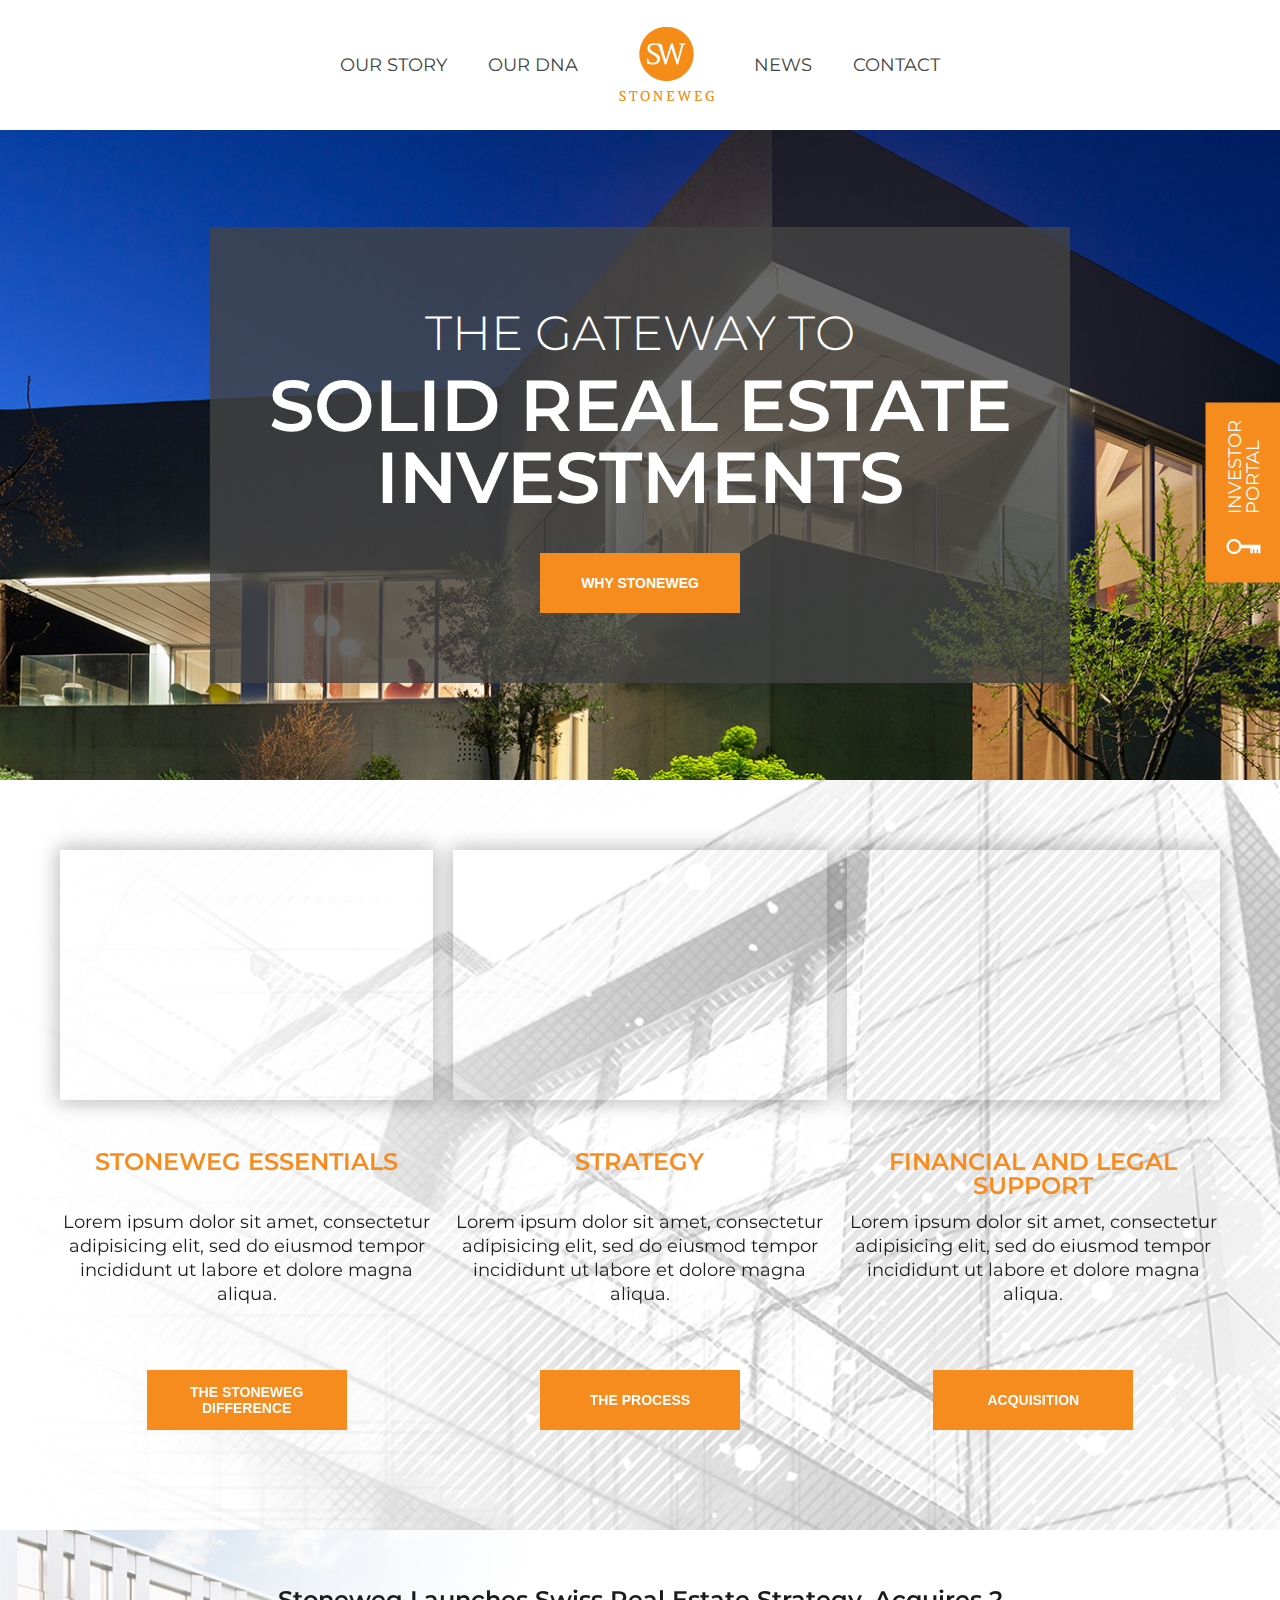
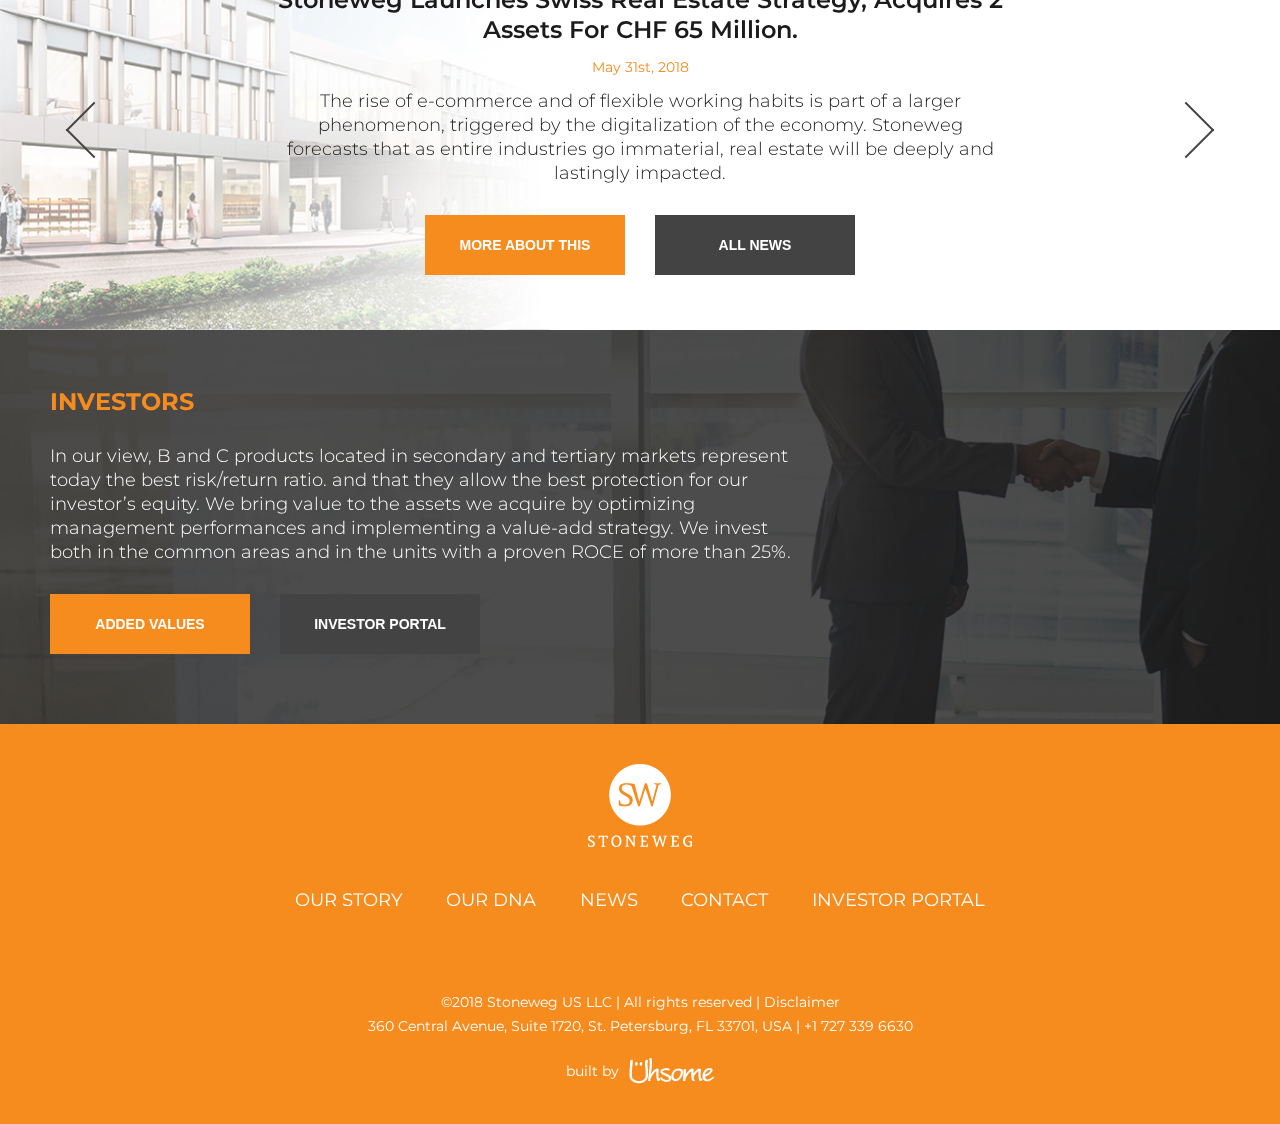
==== index.html @ e0aedd63 "homepage added (without mobile menu)" ====
<!DOCTYPE html>
<html lang="en" dir="ltr">
  <head>
    <meta charset="utf-8">
    <meta name="viewport" content="width=device-width, initial-scale=1">
    <title></title>
    <link rel="stylesheet" href="css/reset.css">
    <link rel="stylesheet" href="https://use.fontawesome.com/releases/v5.0.13/css/all.css" integrity="sha384-DNOHZ68U8hZfKXOrtjWvjxusGo9WQnrNx2sqG0tfsghAvtVlRW3tvkXWZh58N9jp" crossorigin="anonymous">
    <link rel="stylesheet" type="text/css" href="slick/slick.css"/>
    <link rel="stylesheet" type="text/css" href="slick/slick-theme.css"/>
    <link rel="stylesheet" href="css/main.css">
  </head>
  <body>

    <header>
        <nav>
            <ul>
                <li> <a href="#">our story</a> </li>
                <li> <a href="#">our DNA</a> </li>
                <li class="logo"> <a class="logo-link" href="#"> <img src="images/logo.png" alt=""> </a> </li>
                <li> <a href="#">news</a> </li>
                <li> <a href="#">contact</a> </li>
            </ul>
        </nav>
    </header>


    <section id="home-top">
        <div class="investor-portal">
            <div class="portal-key">
                <img src="images/portal-key.png" alt="">
            </div>
            <div class="portal-txt">
                <p>investor</p>
                <p>portal</p>
            </div>
        </div>

        <div class="home-top-title">
            <div class="home-top-title-wrap">
                <h3>The gateWAY to</h3>
                <h1>solid real estate <br>
                    investments</h1>
            </div>

            <div class="home-top-btn">
                <button class="button btn-org" type="button" name="button">why Stoneweg</button>
            </div>
        </div>
    </section>


    <section id="home-strategy">
        <div class="wrapper">
            <ul class="ul-strategy-list">
                <li>
                    <div class="video-box">
                        <iframe width="380" height="250" src="https://www.youtube.com/embed/Ktf5aG9CHnc" frameborder="0" allow="autoplay; encrypted-media" allowfullscreen></iframe>
                    </div>

                    <div class="content-box">
                        <div class="content-title">
                            <h3>stoneweg essentials</h3>
                        </div>
                        <div class="content-txt">
                            <p>Lorem ipsum dolor sit amet, consectetur adipisicing elit, sed do eiusmod tempor incididunt ut labore et dolore magna aliqua.</p>
                        </div>
                        <div class="content-btn">
                            <button class="button btn-org" type="button" name="button">
                                THE STONEWEG <br>
                                DIFFERENCE
                            </button>
                        </div>
                    </div>
                </li>

                <li>
                    <div class="video-box">
                        <iframe width="380" height="250" src="https://www.youtube.com/embed/Ktf5aG9CHnc" frameborder="0" allow="autoplay; encrypted-media" allowfullscreen></iframe>
                    </div>

                    <div class="content-box">
                        <div class="content-title">
                            <h3>STRATEGY</h3>
                        </div>
                        <div class="content-txt">
                            <p>Lorem ipsum dolor sit amet, consectetur adipisicing elit, sed do eiusmod tempor incididunt ut labore et dolore magna aliqua.</p>
                        </div>
                        <div class="content-btn">
                            <button class="button btn-org" type="button" name="button">
                                THE process
                            </button>
                        </div>
                    </div>
                </li>

                <li>
                    <div class="video-box">
                        <iframe width="380" height="250" src="https://www.youtube.com/embed/Ktf5aG9CHnc" frameborder="0" allow="autoplay; encrypted-media" allowfullscreen></iframe>
                    </div>

                    <div class="content-box">
                        <div class="content-title">
                            <h3>FINANCIAL AND LEGAL
                                SUPPORT</h3>
                        </div>
                        <div class="content-txt">
                            <p>Lorem ipsum dolor sit amet, consectetur adipisicing elit, sed do eiusmod tempor incididunt ut labore et dolore magna aliqua.</p>
                        </div>
                        <div class="content-btn">
                            <button class="button btn-org" type="button" name="button">
                                acquisition
                            </button>
                        </div>
                    </div>
                </li>
            </ul>
        </div>
    </section>


    <section id="home-slider">
        <div class="home-slider-bg"></div>
        <div class="wrapper">
            <div class="slider">
                <div class="home-slider-content">
                    <div class="slider-title">
                        <h3>Stoneweg Launches Swiss Real Estate Strategy, Acquires 2 Assets For CHF 65 Million.</h3>
                        <p class="slider-cont-date">May 31st, 2018</p>
                    </div>
                    <div class="slider-content">
                        <p>The rise of e-commerce and of flexible working habits is part of a larger phenomenon, triggered by the digitalization of the economy. Stoneweg forecasts that as entire industries go immaterial, real estate will be deeply and lastingly impacted.</p>
                    </div>
                    <div class="slider-cont-btns">
                        <button class="button btn-org" type="button" name="button">more about this</button>
                        <button class="button btn-grey" type="button" name="button">all news</button>
                    </div>
                </div>

                <div class="home-slider-content">
                    <div class="slider-title">
                        <h3>Stoneweg Launches Swiss Real Estate Strategy, Acquires 2 Assets For CHF 65 Million.</h3>
                        <p class="slider-cont-date">May 31st, 2018</p>
                    </div>
                    <div class="slider-content">
                        <p>The rise of e-commerce and of flexible working habits is part of a larger phenomenon, triggered by the digitalization of the economy. Stoneweg forecasts that as entire industries go immaterial, real estate will be deeply and lastingly impacted.</p>
                    </div>
                    <div class="slider-cont-btns">
                        <button class="button btn-org" type="button" name="button">more about this</button>
                        <button class="button btn-grey" type="button" name="button">all news</button>
                    </div>
                </div>
            </div>
        </div>
    </section>


    <section id="home-investors" class="investors">
        <div class="wrapper">
            <div class="investors-content">
                <h4>INVESTORS</h4>
                <p>In our view, B and C products located in secondary and tertiary markets represent today the best risk/return ratio. and that they allow the best protection for our investor’s equity. We bring value to the assets we acquire by optimizing management performances and implementing a value-add strategy. We invest both in the common areas and in the units with a proven ROCE of more than 25%.</p>
                <div class="investors-btns">
                  <button class="button btn-org" type="button" name="button">added values</button>
                  <button class="button btn-grey" type="button" name="button">investor portal</button>
                </div>
            </div>
        </div>
    </section>


    <footer>
        <div class="footer-inner">
            <div class="logo-footer">
                <a href="#"> <img src="images/logo-footer.png" alt=""> </a>
            </div>
            <div class="nav-footer">
                <ul>
                    <li> <a href="#">our story</a> </li>
                    <li> <a href="#">our DNA</a> </li>
                    <li> <a href="#">news</a> </li>
                    <li> <a href="#">contact</a> </li>
                    <li> <a href="#">investor portal</a> </li>
                </ul>
            </div>
            <div class="socials-footer">
                <ul>
                    <li> <a href="#"> <i class="fab fa-facebook-f"></i> </a> </li>
                    <li> <a href="#"> <i class="fab fa-linkedin-in"></i> </a> </li>
                    <li> <a href="#"> <i class="fab fa-twitter"></i> </a> </li>
                </ul>
            </div>
            <div class="copyright">
                <p>©2018 Stoneweg US LLC   |   All rights reserved   |   Disclaimer</p>
                <p>360 Central Avenue, Suite 1720, St. Petersburg, FL 33701, USA  |  +1 727 339 6630</p>
                <p class="uhsome">
                  <span class="built-by">built by</span>
                  <span class="uhsome-logo"> <a class="uhsome-link" href="#"></a> </span>
                </p>
            </div>
        </div>
    </footer>


    <script type="text/javascript" src="js/jquery-3.3.1.min.js"></script>
    <script type="text/javascript" src="slick/slick.min.js"></script>
    <script type="text/javascript" src="js/main.js"></script>

  </body>
</html>
---- css/main.css ----
@import url("https://fonts.googleapis.com/css?family=Montserrat:300,300i,400,400i,500,500i,600,600i,700,700i,800,800i,900,900i");
* {
  -webkit-box-sizing: border-box;
  box-sizing: border-box;
}

a {
  text-decoration: none;
  font-size: 18px;
  font-weight: 400;
}

body {
  font-size: 18px;
  color: #1b1b1b;
  font-family: 'Montserrat', sans-serif;
  font-weight: 400;
}

.wrapper {
  max-width: 1200px;
  padding: 0 10px;
  margin: 0 auto;
}

.button {
  max-width: 200px;
  width: 100%;
  height: 60px;
  color: #ffffff;
  border: none;
  cursor: pointer;
  text-transform: uppercase;
  font-size: 14px;
  font-weight: 600;
  display: block;
  margin: 0 auto;
  -webkit-transition: all .1s ease;
  -o-transition: all .1s ease;
  transition: all .1s ease;
}

.btn-org {
  background: #f68b1e;
  background: #f68b1e;
  -webkit-transition: all .1s ease;
  -o-transition: all .1s ease;
  transition: all .1s ease;
}

.btn-org:hover {
  background: #d87109;
}

.btn-grey {
  background: #434343;
  background: #434343;
  -webkit-transition: all .1s ease;
  -o-transition: all .1s ease;
  transition: all .1s ease;
}

.btn-grey:hover {
  background: #2a2a2a;
}

header {
  width: 100%;
  background: #fff;
  min-height: 130px;
  display: -webkit-box;
  display: -ms-flexbox;
  display: flex;
  -webkit-box-align: center;
  -ms-flex-align: center;
  align-items: center;
}

header nav {
  max-width: 660px;
  padding: 0 10px;
  width: 100%;
  margin: 0 auto;
}

header ul {
  display: -webkit-box;
  display: -ms-flexbox;
  display: flex;
  -webkit-box-align: center;
  -ms-flex-align: center;
  align-items: center;
  -webkit-box-pack: justify;
  -ms-flex-pack: justify;
  justify-content: space-between;
}

header li {
  margin: 0 20px;
}

header a {
  display: block;
  color: #434343;
  padding: 10px 0;
  text-transform: uppercase;
}

header a:hover {
  border-bottom: 2px solid #f68b1e;
}

header a:active {
  border-bottom: 2px solid #f68b1e;
}

header a.logo-link:hover {
  border: none;
}

footer {
  width: 100%;
  height: 400px;
  background: #f68b1e;
  color: #ffffff;
  padding: 20px 0;
}

footer a {
  color: #ffffff;
}

.footer-inner {
  max-width: 750px;
  width: 100%;
  height: 100%;
  margin: 0 auto;
  padding: 0 10px;
  display: -webkit-box;
  display: -ms-flexbox;
  display: flex;
  -webkit-box-orient: vertical;
  -webkit-box-direction: normal;
  -ms-flex-direction: column;
  flex-direction: column;
  -ms-flex-pack: distribute;
  justify-content: space-around;
}

.logo-footer {
  display: -webkit-box;
  display: -ms-flexbox;
  display: flex;
  -webkit-box-pack: center;
  -ms-flex-pack: center;
  justify-content: center;
}

.nav-footer {
  width: 100%;
}

.nav-footer ul {
  width: 100%;
  display: -webkit-box;
  display: -ms-flexbox;
  display: flex;
  -webkit-box-pack: justify;
  -ms-flex-pack: justify;
  justify-content: space-between;
}

.nav-footer li {
  margin: 0 20px;
}

.nav-footer a {
  text-transform: uppercase;
}

.socials-footer {
  max-width: 240px;
  width: 100%;
  margin: 0 auto;
  padding: 0 10px;
}

.socials-footer ul {
  width: 100%;
  display: -webkit-box;
  display: -ms-flexbox;
  display: flex;
  -webkit-box-pack: justify;
  -ms-flex-pack: justify;
  justify-content: space-between;
}

.socials-footer i {
  font-size: 26px;
}

.copyright {
  max-width: 600px;
  width: 100%;
  padding: 0 10px;
  text-align: center;
  margin: 0 auto;
}

.copyright p {
  font-size: 14px;
  line-height: 24px;
}

.uhsome {
  margin-top: 20px;
  display: -webkit-box;
  display: -ms-flexbox;
  display: flex;
  -webkit-box-align: center;
  -ms-flex-align: center;
  align-items: center;
  -webkit-box-pack: center;
  -ms-flex-pack: center;
  justify-content: center;
}

.uhsome-link {
  display: block;
  margin-left: 10px;
  background: url(../images/uhsome.png) no-repeat center center;
  background-size: cover;
  width: 85px;
  height: 26px;
}

#home-top {
  width: 100%;
  height: 650px;
  background: url(../images/home-top-bg.jpg) no-repeat center center;
  background-size: cover;
  position: relative;
  display: -webkit-box;
  display: -ms-flexbox;
  display: flex;
  -webkit-box-align: center;
  -ms-flex-align: center;
  align-items: center;
  -webkit-box-pack: center;
  -ms-flex-pack: center;
  justify-content: center;
  padding: 0 80px;
}

.investor-portal {
  position: absolute;
  right: -53px;
  top: 50%;
  -webkit-transform: translateY(-50%);
  -ms-transform: translateY(-50%);
  transform: translateY(-50%);
  width: 180px;
  height: 75px;
  background: #f68b1e;
  color: #ffffff;
  display: -webkit-box;
  display: -ms-flexbox;
  display: flex;
  -webkit-box-pack: space-evenly;
  -ms-flex-pack: space-evenly;
  justify-content: space-evenly;
  -webkit-box-align: center;
  -ms-flex-align: center;
  align-items: center;
  -ms-transform: rotate(20deg);
  -webkit-transform: rotate(20deg);
  transform: rotate(-90deg);
  cursor: pointer;
  background: #f68b1e;
  -webkit-transition: all .1s ease;
  -o-transition: all .1s ease;
  transition: all .1s ease;
}

.investor-portal:hover {
  background: #d87109;
}

.portal-key {
  -webkit-transform: rotate(90deg);
  -ms-transform: rotate(90deg);
  transform: rotate(90deg);
}

.portal-txt p {
  text-transform: uppercase;
}

.home-top-title {
  max-width: 860px;
  width: 100%;
  padding: 70px 0;
  background: rgba(67, 67, 67, 0.8);
  color: #ffffff;
}

.home-top-title-wrap {
  text-align: center;
  text-transform: uppercase;
}

.home-top-title-wrap h3 {
  font-size: 48px;
  line-height: 72px;
  font-weight: 300;
}

.home-top-title-wrap h1 {
  font-size: 72px;
  font-weight: 600;
}

.home-top-btn {
  margin-top: 40px;
}

#home-strategy {
  padding: 70px 0 100px;
  background: url(../images/home-strategy-bg.png) no-repeat center right;
  background-size: cover;
}

.ul-strategy-list {
  display: -webkit-box;
  display: -ms-flexbox;
  display: flex;
  -webkit-box-pack: justify;
  -ms-flex-pack: justify;
  justify-content: space-between;
}

.ul-strategy-list li {
  max-width: 380px;
  width: 100%;
  margin: 0 10px;
}

.ul-strategy-list iframe {
  width: 100%;
}

.video-box {
  width: 100%;
  height: 250px;
  -webkit-box-shadow: 0px 0px 20px 5px rgba(0, 0, 0, 0.1), 0 0px 20px 0px rgba(0, 0, 0, 0.2);
  box-shadow: 0px 0px 20px 5px rgba(0, 0, 0, 0.1), 0 0px 20px 0px rgba(0, 0, 0, 0.2);
  margin-bottom: 50px;
}

.content-title {
  min-height: 60px;
}

.content-title h3 {
  text-align: center;
  font-weight: 600;
  font-size: 24px;
  color: #f68b1e;
  text-transform: uppercase;
}

.content-txt {
  min-height: 140px;
  margin-bottom: 20px;
}

.content-txt p {
  text-align: center;
  line-height: 24px;
}

#home-slider {
  width: 100%;
  min-height: 400px;
  position: relative;
}

#home-slider .wrapper {
  z-index: 2;
  position: absolute;
  max-width: 1200px;
  width: 100%;
  height: 100%;
  padding: 0 10px;
  left: 0;
  right: 0;
  margin: auto;
  display: -webkit-box;
  display: -ms-flexbox;
  display: flex;
  -webkit-box-align: center;
  -ms-flex-align: center;
  align-items: center;
}

.home-slider-bg {
  z-index: 1;
  position: absolute;
  left: 0;
  top: 0;
  height: 100%;
  width: 550px;
  background: url(../images/home-slider-bg.png) no-repeat center left;
  background-size: cover;
}

.slider {
  max-width: 750px;
  width: 100%;
  margin: 0 auto;
}

.slick-arrow {
  width: 31px;
  height: 58px;
}

.slick-arrow::before {
  content: '';
}

.slick-arrow:hover {
  opacity: .7;
}

.slick-arrow.slick-prev {
  left: -200px;
  background: url(../images/arrow-prev.png) no-repeat center center;
}

.slick-arrow.slick-next {
  right: -200px;
  background: url(../images/arrow-next.png) no-repeat center center;
}

.home-slider-content {
  max-width: 750px;
  width: 100%;
  padding: 0 10px;
  margin: 0 auto;
}

.slider-title {
  margin-bottom: 15px;
}

.slider-title h3 {
  font-weight: 600;
  font-size: 24px;
  line-height: 30px;
  margin-bottom: 15px;
  text-align: center;
}

.slider-title p {
  font-size: 14px;
  color: #f68b1e;
  text-align: center;
}

.slider-content {
  margin-bottom: 30px;
}

.slider-content p {
  font-weight: 300;
  line-height: 24px;
  text-align: center;
}

.slider-cont-btns {
  display: -webkit-box;
  display: -ms-flexbox;
  display: flex;
  -webkit-box-pack: center;
  -ms-flex-pack: center;
  justify-content: center;
  display: flex;
  justify-content: center;
}

.slider-cont-btns button {
  margin: 0 15px;
}

.investors {
  width: 100%;
  padding: 60px 0 70px;
  background: url(../images/inverstors-bg.png) no-repeat center center;
  background-size: cover;
}

.investors-content {
  max-width: 760px;
  width: 100%;
}

.investors-content h4 {
  font-size: 24px;
  color: #f68b1e;
}

.investors-content p {
  font-weight: 300;
  line-height: 24px;
  margin: 30px 0;
  color: #ffffff;
}

.investors-btns {
  display: -webkit-box;
  display: -ms-flexbox;
  display: flex;
}

.investors-btns button {
  margin: 0;
}

.investors-btns button.btn-org {
  margin-right: 30px;
}

@media screen and (max-width: 1200px) {
  .slick-arrow.slick-prev {
    left: -30px;
  }
  .slick-arrow.slick-next {
    right: -30px;
  }
}

@media screen and (max-width: 768px) {
  header nav {
    display: none;
  }
  .button {
    max-width: 150px;
    width: 100%;
    height: 45px;
    font-size: 12px;
  }
  .investor-portal {
    top: 0;
    -webkit-transform: rotate(0deg);
    -ms-transform: rotate(0deg);
    transform: rotate(0deg);
    left: 0;
    right: 0;
    margin: auto;
    height: 60px;
  }
  .investor-portal p {
    font-size: 14px;
  }
  .home-top-title {
    padding: 30px 20px;
    max-width: 500px;
    width: 100%;
  }
  .home-top-title-wrap h3 {
    font-size: 28px;
  }
  .home-top-title-wrap h1 {
    font-size: 32px;
  }
  #home-strategy {
    padding: 40px 0;
  }
  .ul-strategy-list {
    -ms-flex-wrap: wrap;
    flex-wrap: wrap;
    -webkit-box-pack: center;
    -ms-flex-pack: center;
    justify-content: center;
  }
  .ul-strategy-list li {
    max-width: 380px;
    width: 100%;
    margin: 0 10px;
    margin-bottom: 40px;
  }
  .ul-strategy-list li:last-child {
    margin-bottom: 0;
  }
  .video-box {
    margin-bottom: 30px;
  }
  #home-slider .wrapper {
    max-width: 550px;
    padding: 0 50px;
  }
  .slider-title h3 {
    font-size: 18px;
    line-height: 20px;
  }
  .slider-title p {
    font-size: 10px;
  }
  .slider-content p {
    font-size: 16px;
  }
  .investors {
    padding: 30px 0;
  }
  .investors-content {
    text-align: center;
  }
  .investors-content h4 {
    font-size: 20px;
  }
  .investors-content p {
    font-size: 16px;
    line-height: 24px;
  }
  .investors-btns {
    -webkit-box-pack: center;
    -ms-flex-pack: center;
    justify-content: center;
  }
  .home-slider-bg {
    max-width: 550px;
    width: 100%;
  }
}

@media screen and (max-width: 375px) {
  #home-top {
    height: 500px;
    padding: 0 10px;
  }
  .home-top-title-wrap h3 {
    font-size: 22px;
    line-height: 32px;
  }
  .home-top-title-wrap h1 {
    font-size: 26px;
  }
  .content-title {
    min-height: 50px;
  }
  .content-title h3 {
    font-size: 20px;
  }
  .content-txt p {
    font-size: 18px;
  }
  .content-txt {
    min-height: 80px;
  }
  .slider-title {
    margin-bottom: 10px;
  }
  .slider-title h3 {
    font-size: 14px;
    line-height: 16px;
    margin-bottom: 10px;
  }
  .slider-content {
    margin-bottom: 10px;
  }
  .slider-content p {
    font-size: 12px;
    font-weight: 400;
  }
  .investors-content p {
    font-size: 14px;
  }
  .logo-footer {
    margin-bottom: 30px;
  }
  .nav-footer ul {
    -webkit-box-orient: vertical;
    -webkit-box-direction: normal;
    -ms-flex-direction: column;
    flex-direction: column;
  }
  .nav-footer li {
    text-align: center;
    margin-bottom: 10px;
  }
  footer {
    height: auto;
  }
  .nav-footer {
    margin-bottom: 30px;
  }
  .socials-footer {
    margin-bottom: 30px;
  }
}
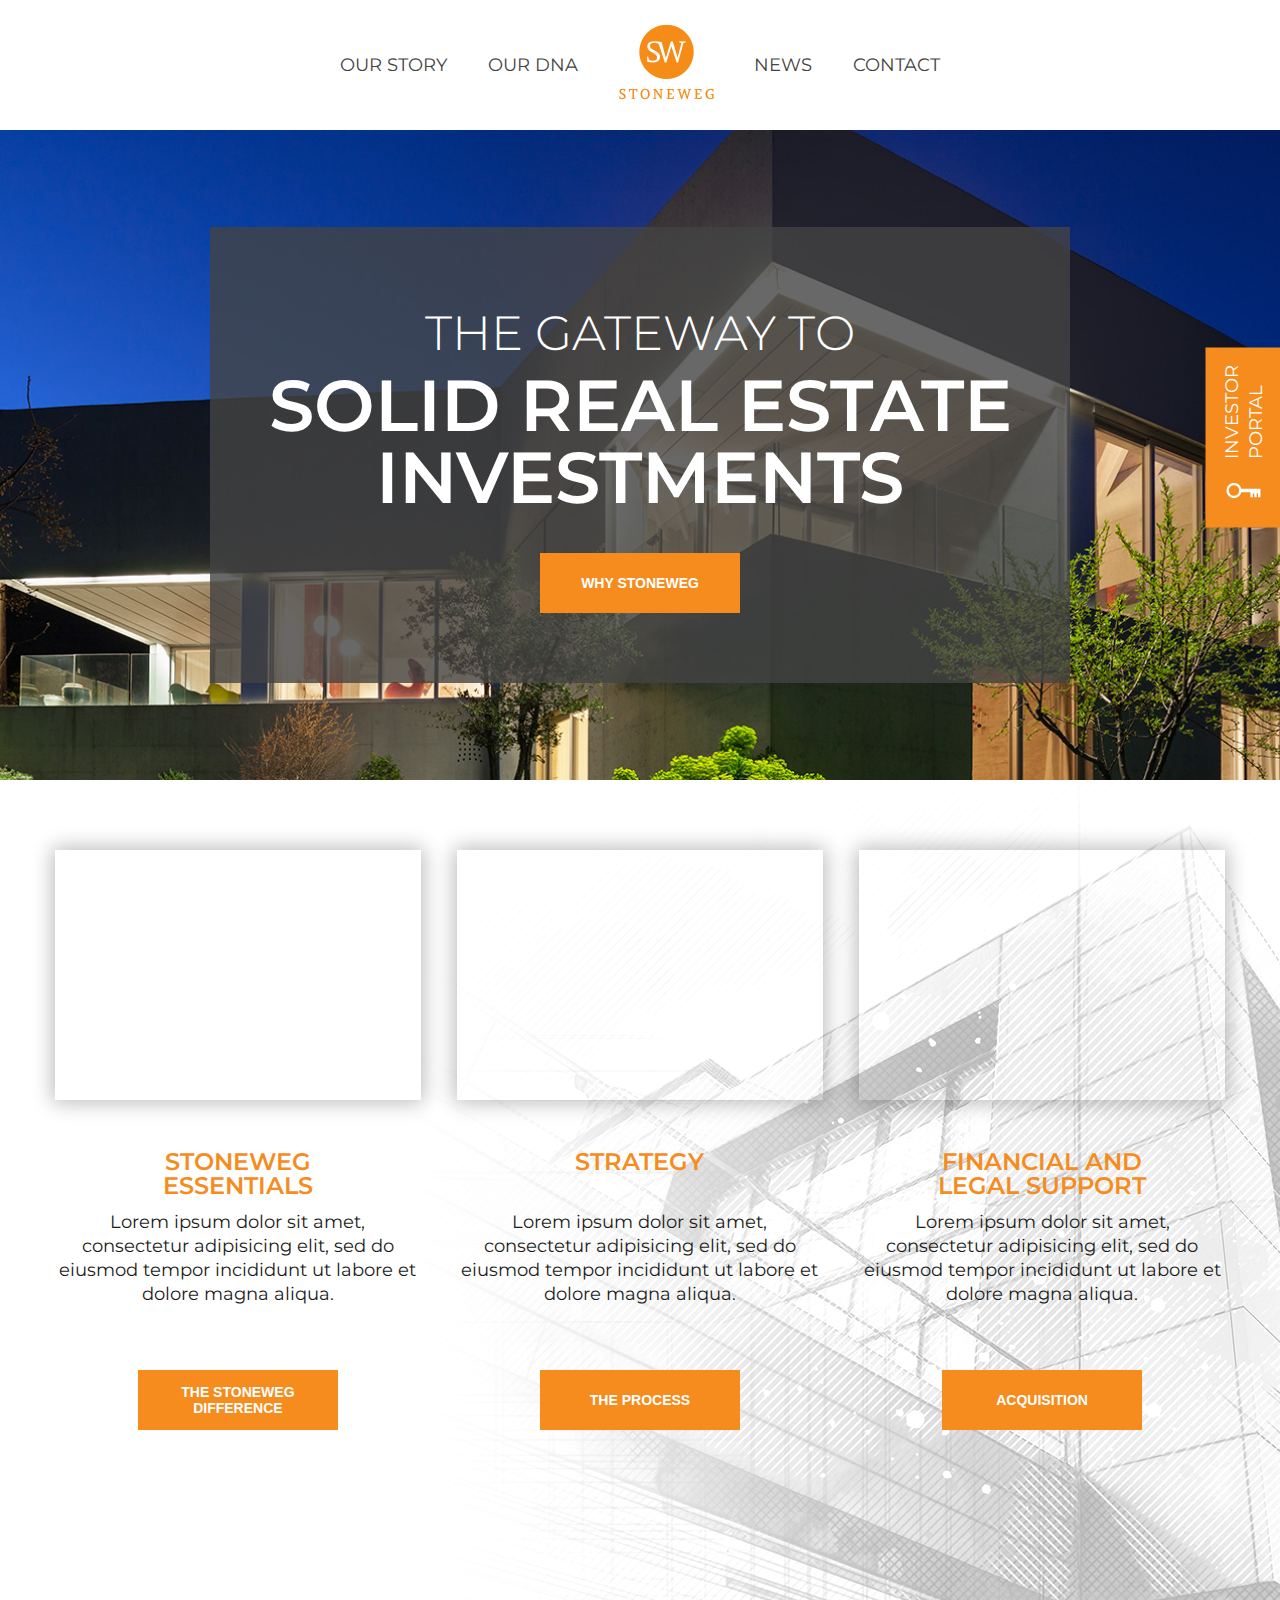
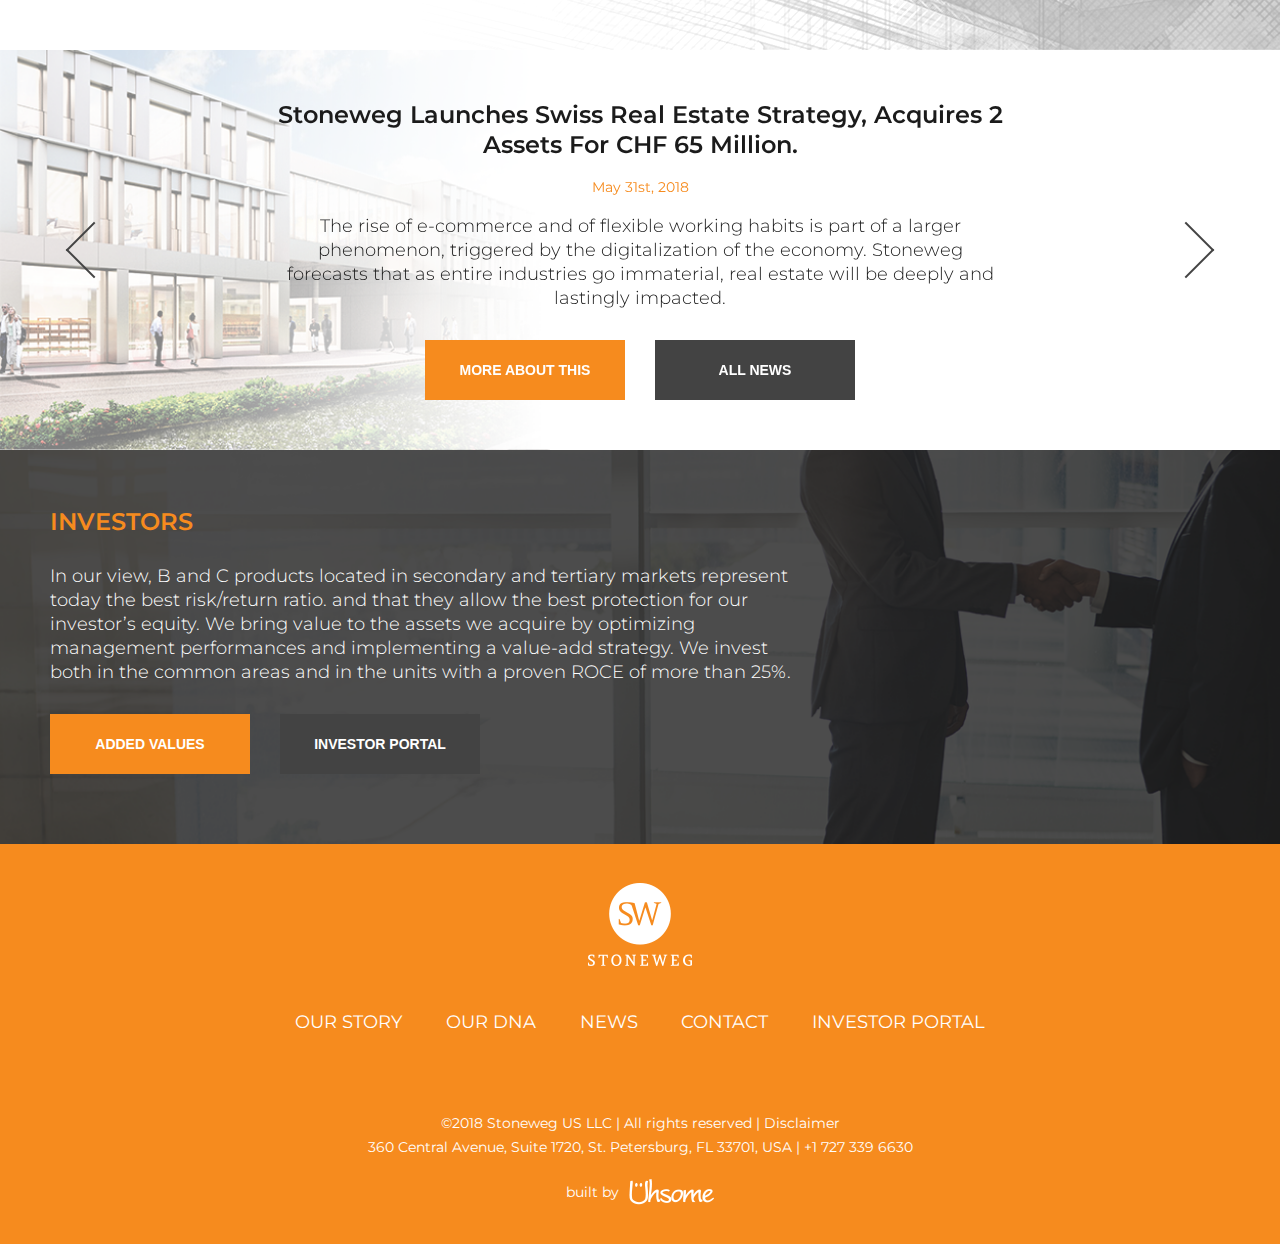
==== commit 4b6fd66d: "modals added" ====
--- a/index.html
+++ b/index.html
@@ -24,18 +24,18 @@
         </nav>
     </header>
 
-
-    <section id="home-top">
-        <div class="investor-portal">
-            <div class="portal-key">
-                <img src="images/portal-key.png" alt="">
-            </div>
-            <div class="portal-txt">
-                <p>investor</p>
-                <p>portal</p>
-            </div>
-        </div>
-
+    <div class="investor-portal">
+        <div class="portal-key">
+            <img src="images/portal-key.png" alt="">
+        </div>
+        <div class="portal-txt">
+            <p>investor</p>
+            <p>portal</p>
+        </div>
+    </div>
+
+
+    <section class="home-top">
         <div class="home-top-title">
             <div class="home-top-title-wrap">
                 <h3>The gateWAY to</h3>
@@ -50,11 +50,33 @@
     </section>
 
 
-    <section id="home-strategy">
+    <section class="home-strategy">
         <div class="wrapper">
+
+            <!-- MODALS -->
+            <div class="modal" id="modal1">
+                <div class="video-box-modal">
+                    <iframe class="modal-btn" data-modal="#modal-id1" width="380" height="250" src="https://www.youtube.com/embed/Ktf5aG9CHnc" frameborder="0" allow="autoplay; encrypted-media" allowfullscreen></iframe>
+                </div>
+            </div>
+
+            <div class="modal" id="modal2">
+                <div class="video-box-modal">
+                    <iframe class="modal-btn" data-modal="#modal-id2" width="380" height="250" src="https://www.youtube.com/embed/Ktf5aG9CHnc" frameborder="0" allow="autoplay; encrypted-media" allowfullscreen></iframe>
+                </div>
+            </div>
+
+            <div class="modal" id="modal3">
+                <div class="video-box-modal">
+                    <iframe class="modal-btn" data-modal="#modal-id3" width="380" height="250" src="https://www.youtube.com/embed/Ktf5aG9CHnc" frameborder="0" allow="autoplay; encrypted-media" allowfullscreen></iframe>
+                </div>
+            </div>
+            <!-- MODALS -->
+
             <ul class="ul-strategy-list">
                 <li>
                     <div class="video-box">
+                        <button type="button" class="modal-btn" class="modal-btn video" data-modal="#modal1"></button>
                         <iframe width="380" height="250" src="https://www.youtube.com/embed/Ktf5aG9CHnc" frameborder="0" allow="autoplay; encrypted-media" allowfullscreen></iframe>
                     </div>
 
@@ -76,6 +98,7 @@
 
                 <li>
                     <div class="video-box">
+                        <button type="button" class="modal-btn" class="modal-btn video" data-modal="#modal2"></button>
                         <iframe width="380" height="250" src="https://www.youtube.com/embed/Ktf5aG9CHnc" frameborder="0" allow="autoplay; encrypted-media" allowfullscreen></iframe>
                     </div>
 
@@ -96,6 +119,7 @@
 
                 <li>
                     <div class="video-box">
+                        <button type="button" class="modal-btn" class="modal-btn video" data-modal="#modal3"></button>
                         <iframe width="380" height="250" src="https://www.youtube.com/embed/Ktf5aG9CHnc" frameborder="0" allow="autoplay; encrypted-media" allowfullscreen></iframe>
                     </div>
 
@@ -119,7 +143,7 @@
     </section>
 
 
-    <section id="home-slider">
+    <section class="home-slider">
         <div class="home-slider-bg"></div>
         <div class="wrapper">
             <div class="slider">
@@ -155,10 +179,10 @@
     </section>
 
 
-    <section id="home-investors" class="investors">
+    <section class="investors">
         <div class="wrapper">
             <div class="investors-content">
-                <h4>INVESTORS</h4>
+                <h4 class="section-title">INVESTORS</h4>
                 <p>In our view, B and C products located in secondary and tertiary markets represent today the best risk/return ratio. and that they allow the best protection for our investor’s equity. We bring value to the assets we acquire by optimizing management performances and implementing a value-add strategy. We invest both in the common areas and in the units with a proven ROCE of more than 25%.</p>
                 <div class="investors-btns">
                   <button class="button btn-org" type="button" name="button">added values</button>
--- a/css/main.css
+++ b/css/main.css
@@ -1,4 +1,12 @@
 @import url("https://fonts.googleapis.com/css?family=Montserrat:300,300i,400,400i,500,500i,600,600i,700,700i,800,800i,900,900i");
+body {
+  font-size: 18px;
+  line-height: 24px;
+  color: #1b1b1b;
+  font-family: 'Montserrat', sans-serif;
+  font-weight: 400;
+}
+
 * {
   -webkit-box-sizing: border-box;
   box-sizing: border-box;
@@ -10,15 +18,18 @@
   font-weight: 400;
 }
 
-body {
-  font-size: 18px;
-  color: #1b1b1b;
-  font-family: 'Montserrat', sans-serif;
-  font-weight: 400;
+img {
+  width: 100%;
+}
+
+iframe {
+  width: 100%;
 }
 
 .wrapper {
   max-width: 1200px;
+  width: 100%;
+  height: 100%;
   padding: 0 10px;
   margin: 0 auto;
 }
@@ -34,7 +45,6 @@
   font-size: 14px;
   font-weight: 600;
   display: block;
-  margin: 0 auto;
   -webkit-transition: all .1s ease;
   -o-transition: all .1s ease;
   transition: all .1s ease;
@@ -64,6 +74,13 @@
   background: #2a2a2a;
 }
 
+.section-title {
+  font-size: 24px;
+  font-weight: 600;
+  text-transform: uppercase;
+  color: #f68b1e;
+}
+
 header {
   width: 100%;
   background: #fff;
@@ -104,18 +121,21 @@
   color: #434343;
   padding: 10px 0;
   text-transform: uppercase;
-}
-
-header a:hover {
-  border-bottom: 2px solid #f68b1e;
-}
-
-header a:active {
-  border-bottom: 2px solid #f68b1e;
-}
-
-header a.logo-link:hover {
-  border: none;
+  position: relative;
+}
+
+header a.active::after, header a:hover::after {
+  position: absolute;
+  content: '';
+  width: 84px;
+  height: 2px;
+  background: #f68b1e;
+  left: 0;
+  bottom: 0;
+}
+
+header a.logo-link:hover::after {
+  height: 0;
 }
 
 footer {
@@ -234,7 +254,7 @@
   height: 26px;
 }
 
-#home-top {
+.home-top {
   width: 100%;
   height: 650px;
   background: url(../images/home-top-bg.jpg) no-repeat center center;
@@ -253,12 +273,10 @@
 }
 
 .investor-portal {
+  z-index: 9;
   position: absolute;
   right: -53px;
-  top: 50%;
-  -webkit-transform: translateY(-50%);
-  -ms-transform: translateY(-50%);
-  transform: translateY(-50%);
+  top: 400px;
   width: 180px;
   height: 75px;
   background: #f68b1e;
@@ -317,6 +335,7 @@
 
 .home-top-title-wrap h1 {
   font-size: 72px;
+  line-height: 72px;
   font-weight: 600;
 }
 
@@ -324,10 +343,13 @@
   margin-top: 40px;
 }
 
-#home-strategy {
+.home-top-btn .button {
+  margin: 0 auto;
+}
+
+.home-strategy {
   padding: 70px 0 100px;
-  background: url(../images/home-strategy-bg.png) no-repeat center right;
-  background-size: cover;
+  background: url(../images/home-strategy-bg.png) no-repeat bottom right;
 }
 
 .ul-strategy-list {
@@ -337,12 +359,14 @@
   -webkit-box-pack: justify;
   -ms-flex-pack: justify;
   justify-content: space-between;
+  -ms-flex-wrap: wrap;
+  flex-wrap: wrap;
 }
 
 .ul-strategy-list li {
-  max-width: 380px;
-  width: 100%;
-  margin: 0 10px;
+  width: 31%;
+  margin: 0 5px;
+  margin-bottom: 120px;
 }
 
 .ul-strategy-list iframe {
@@ -350,6 +374,7 @@
 }
 
 .video-box {
+  position: relative;
   width: 100%;
   height: 250px;
   -webkit-box-shadow: 0px 0px 20px 5px rgba(0, 0, 0, 0.1), 0 0px 20px 0px rgba(0, 0, 0, 0.2);
@@ -362,6 +387,7 @@
 }
 
 .content-title h3 {
+  padding: 0 40px;
   text-align: center;
   font-weight: 600;
   font-size: 24px;
@@ -379,13 +405,17 @@
   line-height: 24px;
 }
 
-#home-slider {
+.content-btn .button {
+  margin: 0 auto;
+}
+
+.home-slider {
   width: 100%;
   min-height: 400px;
   position: relative;
 }
 
-#home-slider .wrapper {
+.home-slider .wrapper {
   z-index: 2;
   position: absolute;
   max-width: 1200px;
@@ -420,25 +450,25 @@
   margin: 0 auto;
 }
 
-.slick-arrow {
+.slider .slick-arrow {
   width: 31px;
   height: 58px;
 }
 
-.slick-arrow::before {
+.slider .slick-arrow::before {
   content: '';
 }
 
-.slick-arrow:hover {
+.slider .slick-arrow:hover {
   opacity: .7;
 }
 
-.slick-arrow.slick-prev {
+.slider .slick-arrow.slick-prev {
   left: -200px;
   background: url(../images/arrow-prev.png) no-repeat center center;
 }
 
-.slick-arrow.slick-next {
+.slider .slick-arrow.slick-next {
   right: -200px;
   background: url(../images/arrow-next.png) no-repeat center center;
 }
@@ -462,7 +492,7 @@
   text-align: center;
 }
 
-.slider-title p {
+.slider-cont-date {
   font-size: 14px;
   color: #f68b1e;
   text-align: center;
@@ -503,11 +533,6 @@
 .investors-content {
   max-width: 760px;
   width: 100%;
-}
-
-.investors-content h4 {
-  font-size: 24px;
-  color: #f68b1e;
 }
 
 .investors-content p {
@@ -531,12 +556,831 @@
   margin-right: 30px;
 }
 
+.our-story-strategy {
+  padding-top: 120px;
+}
+
+.headline-section {
+  width: 100%;
+  height: 200px;
+}
+
+.headline-section .wrapper {
+  padding: 0 20px;
+  display: -webkit-box;
+  display: -ms-flexbox;
+  display: flex;
+  -webkit-box-align: center;
+  -ms-flex-align: center;
+  align-items: center;
+  -webkit-box-pack: start;
+  -ms-flex-pack: start;
+  justify-content: flex-start;
+}
+
+.headline-section-title {
+  min-width: 400px;
+  min-height: 100px;
+  padding: 0 30px;
+  background: rgba(67, 67, 67, 0.8);
+  display: -webkit-box;
+  display: -ms-flexbox;
+  display: flex;
+  -webkit-box-align: center;
+  -ms-flex-align: center;
+  align-items: center;
+}
+
+.headline-section-title h2 {
+  text-transform: uppercase;
+  font-weight: 300;
+  font-size: 36px;
+  line-height: 72px;
+  color: #ffffff;
+}
+
+.our-story-bg {
+  background: url(../images/our-story-bg.jpg) no-repeat center center;
+  background-size: cover;
+}
+
+.our-dna-bg {
+  background: url(../images/our-dna-bg.jpg) no-repeat center center;
+  background-size: cover;
+}
+
+.who-we-are {
+  background: url(../images/home-strategy-bg.png) no-repeat center right;
+  display: -webkit-box;
+  display: -ms-flexbox;
+  display: flex;
+  -webkit-box-align: center;
+  -ms-flex-align: center;
+  align-items: center;
+  min-height: 400px;
+}
+
+.who-we-are-inner {
+  max-width: 670px;
+  width: 100%;
+}
+
+.who-we-are-inner .section-title {
+  margin-bottom: 35px;
+}
+
+.who-we-are-inner p {
+  margin-bottom: 50px;
+}
+
+.who-we-are-inner .button {
+  margin: 0;
+}
+
+.core-values {
+  background-color: #f68b1e;
+  background: url(../images/core-values-bg.png) no-repeat center right;
+  background-size: cover;
+  min-height: 400px;
+  display: -webkit-box;
+  display: -ms-flexbox;
+  display: flex;
+  -webkit-box-align: center;
+  -ms-flex-align: center;
+  align-items: center;
+}
+
+.core-values .wrapper {
+  height: 100%;
+  display: -webkit-box;
+  display: -ms-flexbox;
+  display: flex;
+  -webkit-box-pack: end;
+  -ms-flex-pack: end;
+  justify-content: flex-end;
+}
+
+.core-values-inner {
+  max-width: 670px;
+  width: 100%;
+  text-align: right;
+}
+
+.core-values-inner .section-title {
+  color: #ffffff;
+  margin-bottom: 35px;
+}
+
+.core-values-inner p {
+  margin-bottom: 50px;
+}
+
+.core-values-inner .button {
+  margin: 0;
+  float: right;
+}
+
+.added-value {
+  width: 100%;
+  min-height: 400px;
+  background: url(../images/added-value-bg.jpg) no-repeat center left;
+  background-size: cover;
+  display: -webkit-box;
+  display: -ms-flexbox;
+  display: flex;
+  -webkit-box-align: center;
+  -ms-flex-align: center;
+  align-items: center;
+}
+
+.added-value .section-title {
+  color: #f68b1e;
+}
+
+.added-value .wrapper {
+  height: 100%;
+  display: -webkit-box;
+  display: -ms-flexbox;
+  display: flex;
+  -webkit-box-pack: end;
+  -ms-flex-pack: end;
+  justify-content: flex-end;
+  -webkit-box-align: center;
+  -ms-flex-align: center;
+  align-items: center;
+}
+
+.news {
+  background: url(../images/home-strategy-bg.png) no-repeat bottom right;
+}
+
+.news-title-wrap {
+  margin-bottom: 30px;
+}
+
+.news-title-wrap .slider-cont-date {
+  text-align: left;
+}
+
+.news-title {
+  font-size: 36px;
+  line-height: 48px;
+  font-weight: 500;
+  color: #434343;
+  margin-bottom: 20px;
+}
+
+.news-more-about {
+  display: -webkit-box;
+  display: -ms-flexbox;
+  display: flex;
+  margin-bottom: 80px;
+}
+
+.more-about-img {
+  max-width: 780px;
+  width: 100%;
+}
+
+.more-about-img img {
+  width: 100%;
+}
+
+.more-about-txt {
+  max-width: 420px;
+  width: 100%;
+  padding: 20px 0;
+  padding-left: 20px;
+}
+
+.more-about-txt p {
+  margin-bottom: 20px;
+}
+
+.news-list {
+  margin-bottom: 80px;
+}
+
+.news-list-wrap ul {
+  display: -webkit-box;
+  display: -ms-flexbox;
+  display: flex;
+  -ms-flex-wrap: wrap;
+  flex-wrap: wrap;
+  -ms-flex-pack: distribute;
+  justify-content: space-around;
+}
+
+.news-list-wrap li {
+  max-width: 370px;
+  width: 100%;
+  margin: 0 5px;
+  margin-bottom: 80px;
+}
+
+.news-list-title {
+  min-height: 120px;
+}
+
+.news-list-title h4 {
+  font-weight: 500;
+  font-size: 24px;
+  color: #434343;
+}
+
+.news-list-img {
+  margin: 10px 0 30px;
+}
+
+.news-pagination {
+  margin: 10px 0;
+  display: -webkit-box;
+  display: -ms-flexbox;
+  display: flex;
+  -webkit-box-pack: center;
+  -ms-flex-pack: center;
+  justify-content: center;
+  -webkit-box-align: center;
+  -ms-flex-align: center;
+  align-items: center;
+}
+
+.news-pagination span {
+  cursor: pointer;
+}
+
+.pag-prev {
+  margin: 0 10px;
+  width: 8px;
+  height: 12px;
+  background: url(../images/pag-prev.png) no-repeat center center;
+}
+
+.pag-next {
+  margin: 0 10px;
+  width: 8px;
+  height: 12px;
+  background: url(../images/pag-next.png) no-repeat center center;
+}
+
+.ul-pagination {
+  display: -webkit-box;
+  display: -ms-flexbox;
+  display: flex;
+}
+
+.ul-pagination li {
+  margin: 0 5px;
+  color: #ababab;
+}
+
+.ul-pagination a {
+  color: #ababab;
+}
+
+.ul-pagination a:hover {
+  color: #434343;
+}
+
+.ul-pagination .pag-active {
+  color: #434343;
+}
+
+.news-single {
+  padding-bottom: 100px;
+}
+
+.news-single .wrapper {
+  display: -webkit-box;
+  display: -ms-flexbox;
+  display: flex;
+  -webkit-box-pack: justify;
+  -ms-flex-pack: justify;
+  justify-content: space-between;
+}
+
+.news-single-left {
+  max-width: 780px;
+  width: 100%;
+}
+
+.share-box-socials {
+  max-width: 210px;
+  width: 100%;
+  height: 50px;
+  padding: 20px;
+  background: #f68b1e;
+  display: -webkit-box;
+  display: -ms-flexbox;
+  display: flex;
+  -webkit-box-align: center;
+  -ms-flex-align: center;
+  align-items: center;
+  -webkit-box-pack: center;
+  -ms-flex-pack: center;
+  justify-content: center;
+}
+
+.share-box-socials ul {
+  display: -webkit-box;
+  display: -ms-flexbox;
+  display: flex;
+  -webkit-box-align: center;
+  -ms-flex-align: center;
+  align-items: center;
+  -ms-flex-pack: distribute;
+  justify-content: space-around;
+}
+
+.share-box-socials li {
+  margin: 0 10px;
+}
+
+.share-box-socials a {
+  color: #ffffff;
+  font-size: 20px;
+}
+
+.share-box-socials .socials-share {
+  font-weight: 300;
+  font-size: 14px;
+}
+
+.news-left-img {
+  max-width: 780px;
+  width: 100%;
+  height: 438px;
+  margin-bottom: 60px;
+}
+
+.news-left-content {
+  padding: 0 20px;
+}
+
+.news-left-content h5 {
+  font-weight: 500;
+  font-size: 18px;
+  line-height: 24px;
+  margin-bottom: 25px;
+}
+
+.news-left-content p {
+  margin-bottom: 20px;
+}
+
+.news-left-video {
+  max-width: 640px;
+  width: 100%;
+  height: 360px;
+  margin: 40px 0 60px;
+}
+
+.news-left-content-slider {
+  max-width: 745px;
+  width: 100%;
+  padding: 0 10px;
+}
+
+.news-left-content-slider .slick-prev {
+  background: url(../images/slider-left.png) no-repeat center center;
+  width: 15px;
+  height: 24px;
+  top: 10px;
+}
+
+.news-left-content-slider .slick-prev::before {
+  content: '';
+}
+
+.news-left-content-slider .slick-next {
+  background: url(../images/slider-right.png) no-repeat center center;
+  width: 15px;
+  height: 24px;
+  top: 10px;
+}
+
+.news-left-content-slider .slick-next::before {
+  content: '';
+}
+
+.news-single-right {
+  max-width: 380px;
+  width: 100%;
+  padding: 0 5px;
+}
+
+.news-slider-prev-next {
+  display: -webkit-box;
+  display: -ms-flexbox;
+  display: flex;
+  -webkit-box-pack: justify;
+  -ms-flex-pack: justify;
+  justify-content: space-between;
+  margin-bottom: 15px;
+  padding: 0 40px;
+}
+
+.news-slider-btn-txt {
+  font-size: 18px;
+  color: #ababab;
+  font-weight: 500;
+  cursor: pointer;
+}
+
+.news-slider-btn-txt:hover {
+  color: #787878;
+}
+
+.slider-news .slick-track {
+  display: -webkit-box;
+  display: -ms-flexbox;
+  display: flex;
+  -webkit-box-pack: justify;
+  -ms-flex-pack: justify;
+  justify-content: space-between;
+}
+
+.slider-news-box {
+  max-width: 280px;
+  width: 100%;
+}
+
+.slider-news-txt {
+  font-weight: 600;
+  font-size: 24px;
+  line-height: 30px;
+  color: #231f20;
+}
+
+.slider-news-txt.txt-align-right {
+  text-align: right;
+}
+
+.section-sub-title {
+  max-width: 680px;
+  width: 100%;
+  padding: 0 10px;
+  margin-left: 50px;
+}
+
+.dna-single-content {
+  max-width: 720px;
+  width: 100%;
+  margin: 0 auto;
+  margin-bottom: 50px;
+  padding: 20px 0;
+}
+
+.dna-single-content .share-box-socials {
+  margin: 0 auto;
+  margin-bottom: 40px;
+}
+
+.dna-contact {
+  padding: 40px;
+  background: #434343;
+  color: #ffffff;
+  text-align: center;
+}
+
+.dna-contact .more {
+  margin-bottom: 20px;
+  font-weight: 300;
+}
+
+.dna-contact .dna-contact-number, .dna-contact .dna-contact-email a {
+  font-size: 22px;
+  line-height: 24px;
+  color: #f68b1e;
+  font-weight: 500;
+  margin-bottom: 35px;
+}
+
+.dna-contact .dna-or {
+  margin-bottom: 10px;
+  font-weight: 300;
+}
+
+.dna-contact .dna-contact-email {
+  margin-bottom: 35px;
+}
+
+.dna-contact .dna-contact-help {
+  font-weight: 500;
+  font-size: 24px;
+  line-height: 24px;
+}
+
+.dna-single-video {
+  max-width: 720px;
+  width: 100%;
+  height: 480px;
+}
+
+.dna-single-split {
+  display: -webkit-box;
+  display: -ms-flexbox;
+  display: flex;
+  margin-bottom: 20px;
+}
+
+.split-left,
+.split-right {
+  width: 50%;
+  padding: 0 20px;
+  min-height: 180px;
+}
+
+.split-left p {
+  text-align: right;
+}
+
+.split-right {
+  border-left: 4px solid #f68b1e;
+}
+
+.split-right p {
+  font-weight: 500;
+  font-size: 22px;
+  line-height: 30px;
+  color: #f68b1e;
+}
+
+.dna-single-site {
+  text-align: center;
+  padding: 0 20px;
+}
+
+.dna-single-site p {
+  margin-bottom: 30px;
+}
+
+.dna-single-site p.more-info {
+  font-size: 14px;
+}
+
+.dna-single-site a {
+  color: #f68b1e;
+}
+
+.dna-single-btns {
+  display: -webkit-box;
+  display: -ms-flexbox;
+  display: flex;
+  -webkit-box-pack: center;
+  -ms-flex-pack: center;
+  justify-content: center;
+}
+
+.dna-single-btns button {
+  margin: 0 10px;
+}
+
+.contact-bg {
+  background: url(../images/contact-bg.jpg) no-repeat center center;
+  background-size: cover;
+}
+
+.contact {
+  background: url(../images/home-strategy-bg.png) no-repeat bottom right;
+  padding: 70px 0 230px;
+}
+
+.contact-wrapper {
+  max-width: 820px;
+  width: 100%;
+  margin: 0 auto;
+  padding: 0 10px;
+}
+
+.fill-out {
+  text-align: center;
+}
+
+.contact-form {
+  max-width: 500px;
+  width: 100%;
+  padding: 0 10px;
+  margin: 0 auto;
+  margin-top: 100px;
+  margin-bottom: 170px;
+}
+
+.contact-form li {
+  margin-bottom: 45px;
+}
+
+.contact-form li.form-checkbox {
+  margin-bottom: 80px;
+}
+
+.contact-form input,
+.contact-form textarea {
+  border: none;
+  border-bottom: 2px solid #434343;
+  padding: 20px;
+  width: 100%;
+  text-align: center;
+  font-size: 18px;
+}
+
+.contact-form input::-webkit-input-placeholder,
+.contact-form textarea::-webkit-input-placeholder {
+  font-style: italic;
+  font-size: 18px;
+  font-weight: 300;
+}
+
+.contact-form input:-ms-input-placeholder,
+.contact-form textarea:-ms-input-placeholder {
+  font-style: italic;
+  font-size: 18px;
+  font-weight: 300;
+}
+
+.contact-form input::-ms-input-placeholder,
+.contact-form textarea::-ms-input-placeholder {
+  font-style: italic;
+  font-size: 18px;
+  font-weight: 300;
+}
+
+.contact-form input::placeholder,
+.contact-form textarea::placeholder {
+  font-style: italic;
+  font-size: 18px;
+  font-weight: 300;
+}
+
+.contact-form textarea {
+  resize: none;
+}
+
+.contact-form button {
+  margin: 0 auto;
+}
+
+.form-checkbox {
+  display: -webkit-box;
+  display: -ms-flexbox;
+  display: flex;
+}
+
+.form-checkbox input {
+  display: none;
+}
+
+.form-checkbox label {
+  font-size: 14px;
+  position: relative;
+  display: -webkit-box;
+  display: -ms-flexbox;
+  display: flex;
+  -webkit-box-align: center;
+  -ms-flex-align: center;
+  align-items: center;
+  cursor: pointer;
+}
+
+.form-checkbox label span {
+  margin-left: 15px;
+}
+
+.form-checkbox label::before {
+  content: '\2714';
+  display: block;
+  width: 30px;
+  height: 30px;
+  border: 2px solid #434343;
+  -webkit-box-sizing: border-box;
+  box-sizing: border-box;
+  color: transparent;
+}
+
+input[type="checkbox"]:checked + label::before {
+  color: #f68b1e;
+  font-size: 24px;
+  font-weight: 600;
+  text-align: center;
+}
+
+.map-address {
+  max-width: 800px;
+  width: 100%;
+  display: -webkit-box;
+  display: -ms-flexbox;
+  display: flex;
+}
+
+.map-address .map {
+  width: 50%;
+  height: 400px;
+}
+
+.map-address .address {
+  width: 50%;
+  height: 400px;
+  background: #f68b1e;
+  color: #ffffff;
+  padding: 50px 30px;
+}
+
+.map-address .address p {
+  padding-left: 40px;
+  position: relative;
+  margin-bottom: 25px;
+}
+
+.map-address .address p.p-address::before, .map-address .address p.p-phone::before, .map-address .address p.p-email::before {
+  content: '';
+  position: absolute;
+  width: 25px;
+  height: 25px;
+  left: 0;
+  background: url(../images/address-location.png) no-repeat center left;
+}
+
+.map-address .address p.p-phone::before {
+  background: url(../images/address-phone.png) no-repeat center left;
+}
+
+.map-address .address p.p-email::before {
+  background: url(../images/address-email.png) no-repeat center left;
+}
+
+.map-address .address a {
+  color: #ffffff;
+  font-size: 18px;
+}
+
+.modal {
+  display: none;
+  background-color: rgba(0, 0, 0, 0.8);
+  overflow: auto;
+  width: 100%;
+  height: 100%;
+  position: fixed;
+  z-index: 999;
+  left: 0;
+  top: 0;
+  padding-top: 200px;
+}
+
+.video-box-modal {
+  z-index: 9999;
+  position: relative;
+  max-width: 720px;
+  width: 100%;
+  height: 380px;
+  margin: 0 auto;
+}
+
+.modal-btn {
+  position: absolute;
+  display: block;
+  width: 100%;
+  height: 100%;
+  background: transparent;
+  cursor: pointer;
+  border: none;
+}
+
+.video-box-modal {
+  max-width: 720px;
+  width: 100%;
+  height: 380px;
+}
+
 @media screen and (max-width: 1200px) {
-  .slick-arrow.slick-prev {
+  .slider .slick-arrow.slick-prev {
     left: -30px;
   }
-  .slick-arrow.slick-next {
+  .slider .slick-arrow.slick-next {
     right: -30px;
+  }
+  .investor-portal {
+    top: 165px;
+  }
+}
+
+@media screen and (max-width: 1024px) {
+  .news-single .wrapper {
+    -webkit-box-orient: vertical;
+    -webkit-box-direction: normal;
+    -ms-flex-direction: column;
+    flex-direction: column;
+    -webkit-box-align: center;
+    -ms-flex-align: center;
+    align-items: center;
+  }
+  .news-single-left {
+    margin-bottom: 50px;
+  }
+}
+
+@media screen and (max-width: 920px) {
+  .ul-strategy-list li {
+    width: 45%;
   }
 }
 
@@ -544,24 +1388,26 @@
   header nav {
     display: none;
   }
-  .button {
-    max-width: 150px;
-    width: 100%;
-    height: 45px;
-    font-size: 12px;
-  }
   .investor-portal {
-    top: 0;
+    display: none;
     -webkit-transform: rotate(0deg);
     -ms-transform: rotate(0deg);
     transform: rotate(0deg);
     left: 0;
     right: 0;
     margin: auto;
-    height: 60px;
-  }
-  .investor-portal p {
-    font-size: 14px;
+    top: 290px;
+  }
+  .headline-section-title {
+    min-width: 0;
+    max-width: 400px;
+    width: 100%;
+  }
+  .button {
+    max-width: 150px;
+    width: 100%;
+    height: 45px;
+    font-size: 12px;
   }
   .home-top-title {
     padding: 30px 20px;
@@ -574,12 +1420,13 @@
   .home-top-title-wrap h1 {
     font-size: 32px;
   }
-  #home-strategy {
+  .home-strategy {
     padding: 40px 0;
   }
+  .our-story-strategy {
+    padding-top: 120px;
+  }
   .ul-strategy-list {
-    -ms-flex-wrap: wrap;
-    flex-wrap: wrap;
     -webkit-box-pack: center;
     -ms-flex-pack: center;
     justify-content: center;
@@ -587,8 +1434,6 @@
   .ul-strategy-list li {
     max-width: 380px;
     width: 100%;
-    margin: 0 10px;
-    margin-bottom: 40px;
   }
   .ul-strategy-list li:last-child {
     margin-bottom: 0;
@@ -596,7 +1441,7 @@
   .video-box {
     margin-bottom: 30px;
   }
-  #home-slider .wrapper {
+  .home-slider .wrapper {
     max-width: 550px;
     padding: 0 50px;
   }
@@ -634,8 +1479,8 @@
   }
 }
 
-@media screen and (max-width: 375px) {
-  #home-top {
+@media screen and (max-width: 576px) {
+  .home-top {
     height: 500px;
     padding: 0 10px;
   }
@@ -698,4 +1543,119 @@
   .socials-footer {
     margin-bottom: 30px;
   }
-}
+  .headline-section-title h2 {
+    font-size: 28px;
+    line-height: 34px;
+  }
+  .who-we-are-inner {
+    text-align: center;
+  }
+  .who-we-are-inner .button {
+    margin: 0 auto;
+  }
+  .core-values-inner {
+    text-align: center;
+    display: -webkit-box;
+    display: -ms-flexbox;
+    display: flex;
+    -webkit-box-orient: vertical;
+    -webkit-box-direction: normal;
+    -ms-flex-direction: column;
+    flex-direction: column;
+    -webkit-box-align: center;
+    -ms-flex-align: center;
+    align-items: center;
+  }
+  .news-title {
+    text-align: center;
+    font-size: 28px;
+    line-height: 34px;
+  }
+  .news-title-wrap .slider-cont-date {
+    text-align: center;
+  }
+  .news-more-about {
+    -webkit-box-orient: vertical;
+    -webkit-box-direction: normal;
+    -ms-flex-direction: column;
+    flex-direction: column;
+  }
+  .more-about-txt {
+    padding: 0;
+    margin: 0 auto;
+    text-align: center;
+  }
+  .more-about-txt .button {
+    margin: 0 auto;
+  }
+  .news-list-wrap .button {
+    margin: 0 auto;
+  }
+  .news-list-title h4 {
+    text-align: center;
+  }
+  .news-left-img {
+    height: auto;
+  }
+  .news-left-content {
+    text-align: center;
+  }
+  .news-single {
+    padding-bottom: 50px;
+  }
+  .news-list {
+    margin-bottom: 0;
+  }
+  .slider-news-txt {
+    font-size: 14px;
+    line-height: 16px;
+  }
+  .section-sub-title {
+    margin-left: 10px;
+  }
+  .section-sub-title p {
+    font-size: 14px;
+    line-height: 16px;
+  }
+  .headline-section {
+    height: 230px;
+  }
+  .headline-section .wrapper.with-txt {
+    -webkit-box-orient: vertical;
+    -webkit-box-direction: normal;
+    -ms-flex-direction: column;
+    flex-direction: column;
+  }
+  .section-sub-title {
+    padding: 10px;
+    text-align: center;
+  }
+  .split-left,
+  .split-right {
+    padding: 0 5px;
+  }
+  .split-left p,
+  .split-right p {
+    font-size: 14px;
+    line-height: 16px;
+  }
+  .dna-contact {
+    padding: 20px 10px;
+  }
+  .map-address {
+    -webkit-box-orient: vertical;
+    -webkit-box-direction: normal;
+    -ms-flex-direction: column;
+    flex-direction: column;
+  }
+  .map-address .map,
+  .map-address .address {
+    width: 100%;
+  }
+  .map-address .address {
+    padding: 50px 15px;
+  }
+  .map-address p {
+    font-size: 14px;
+  }
+}
